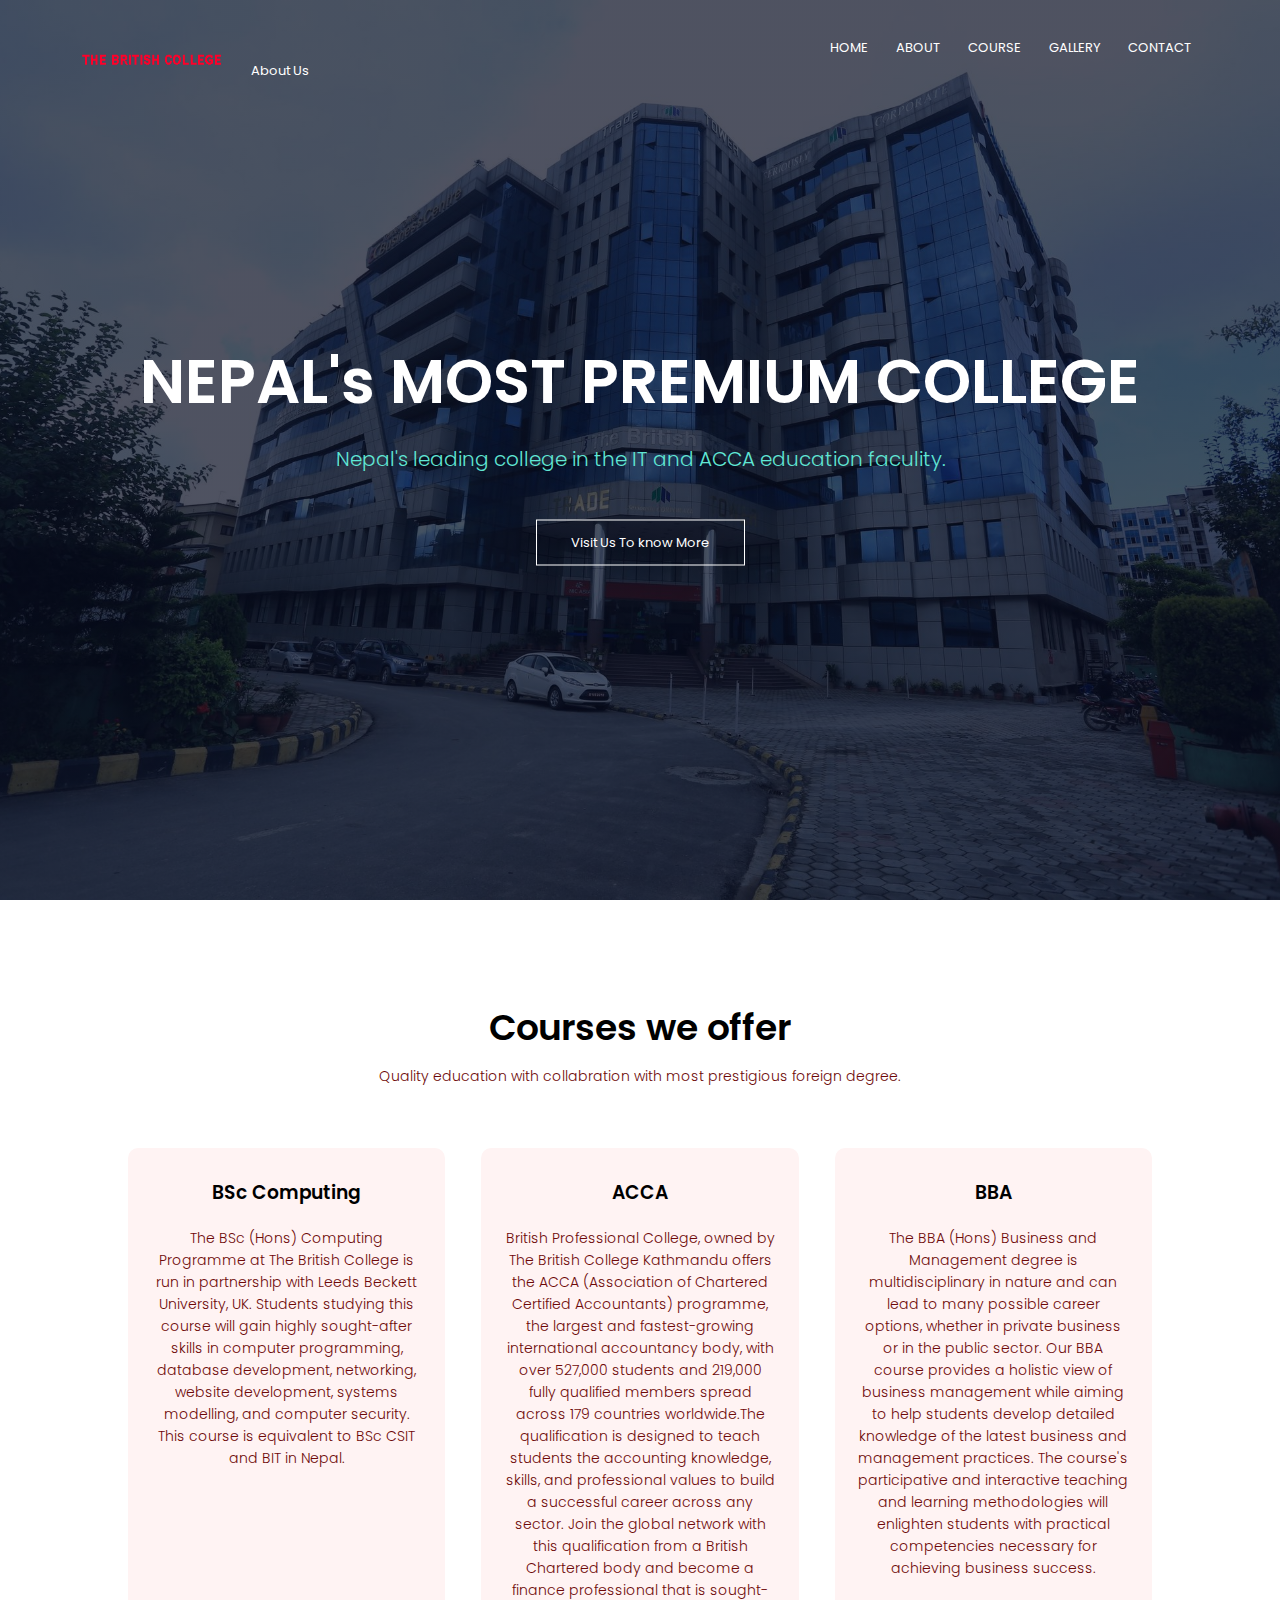
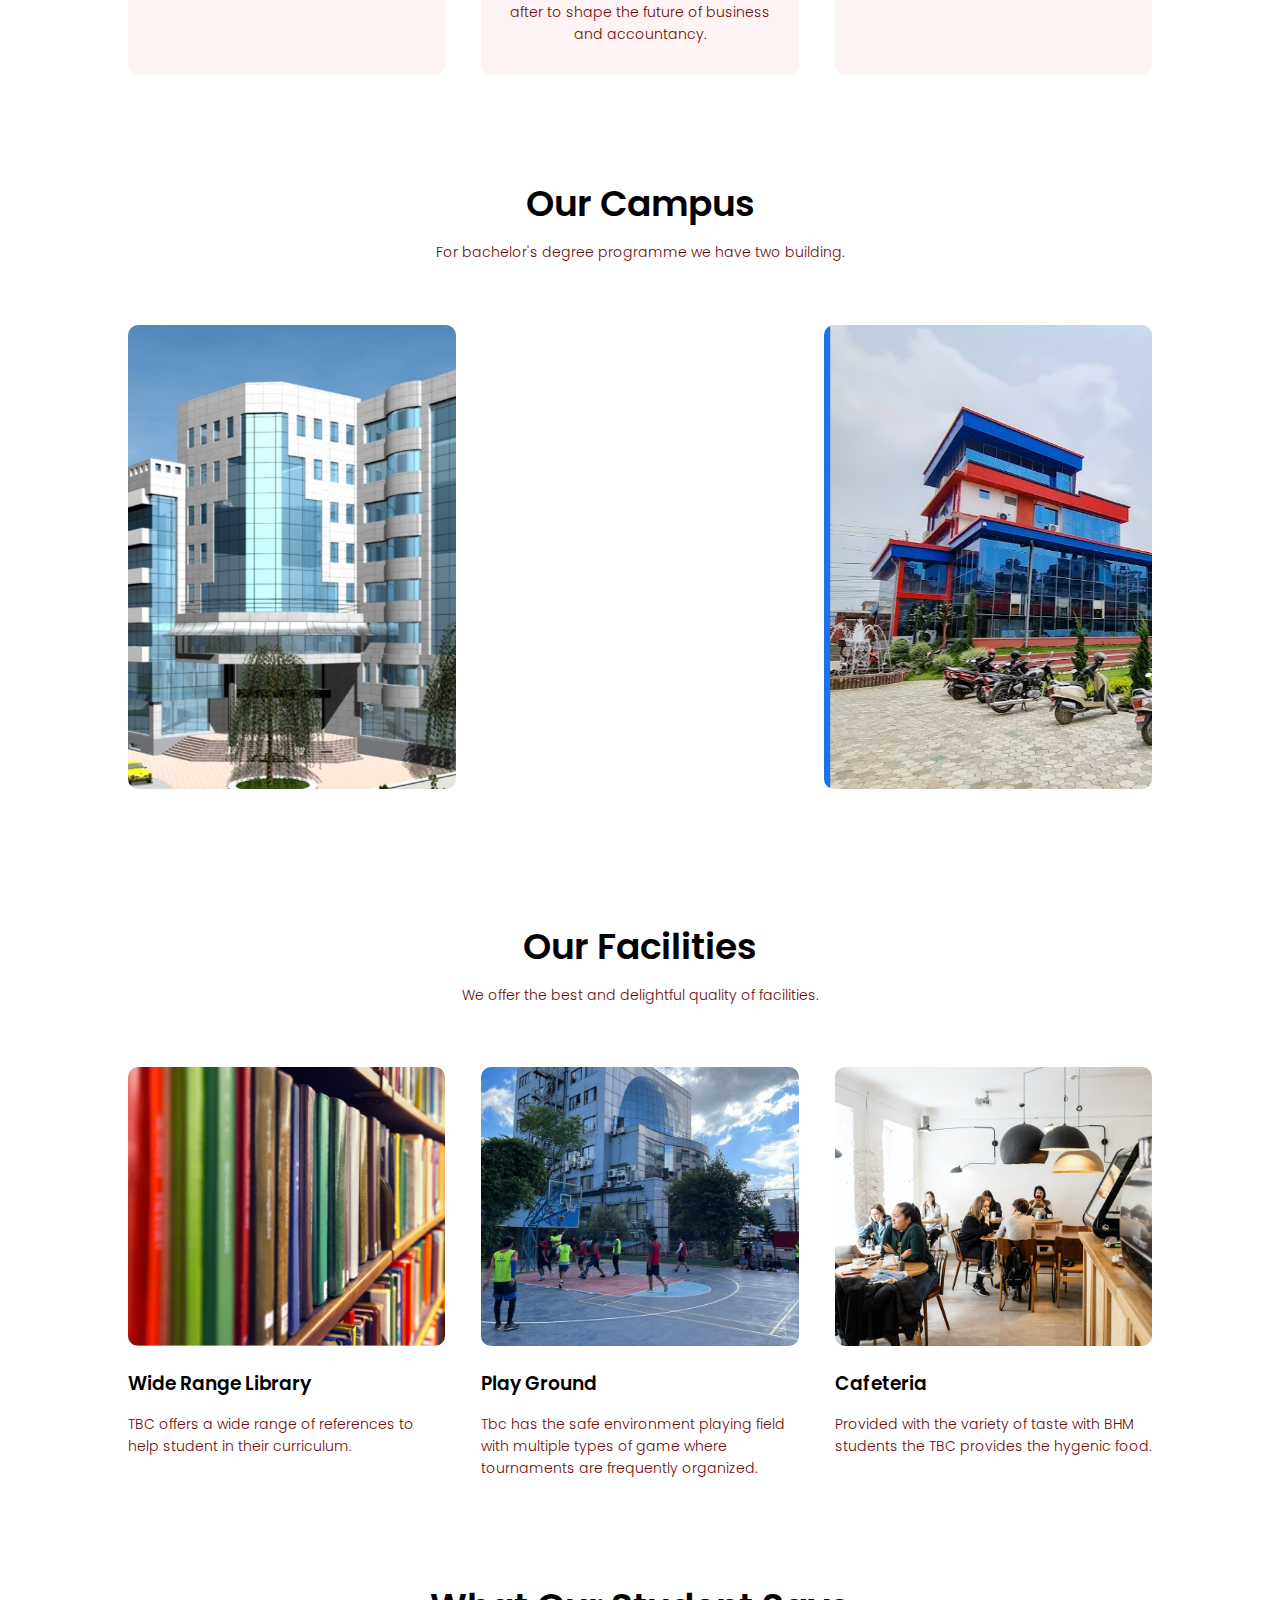
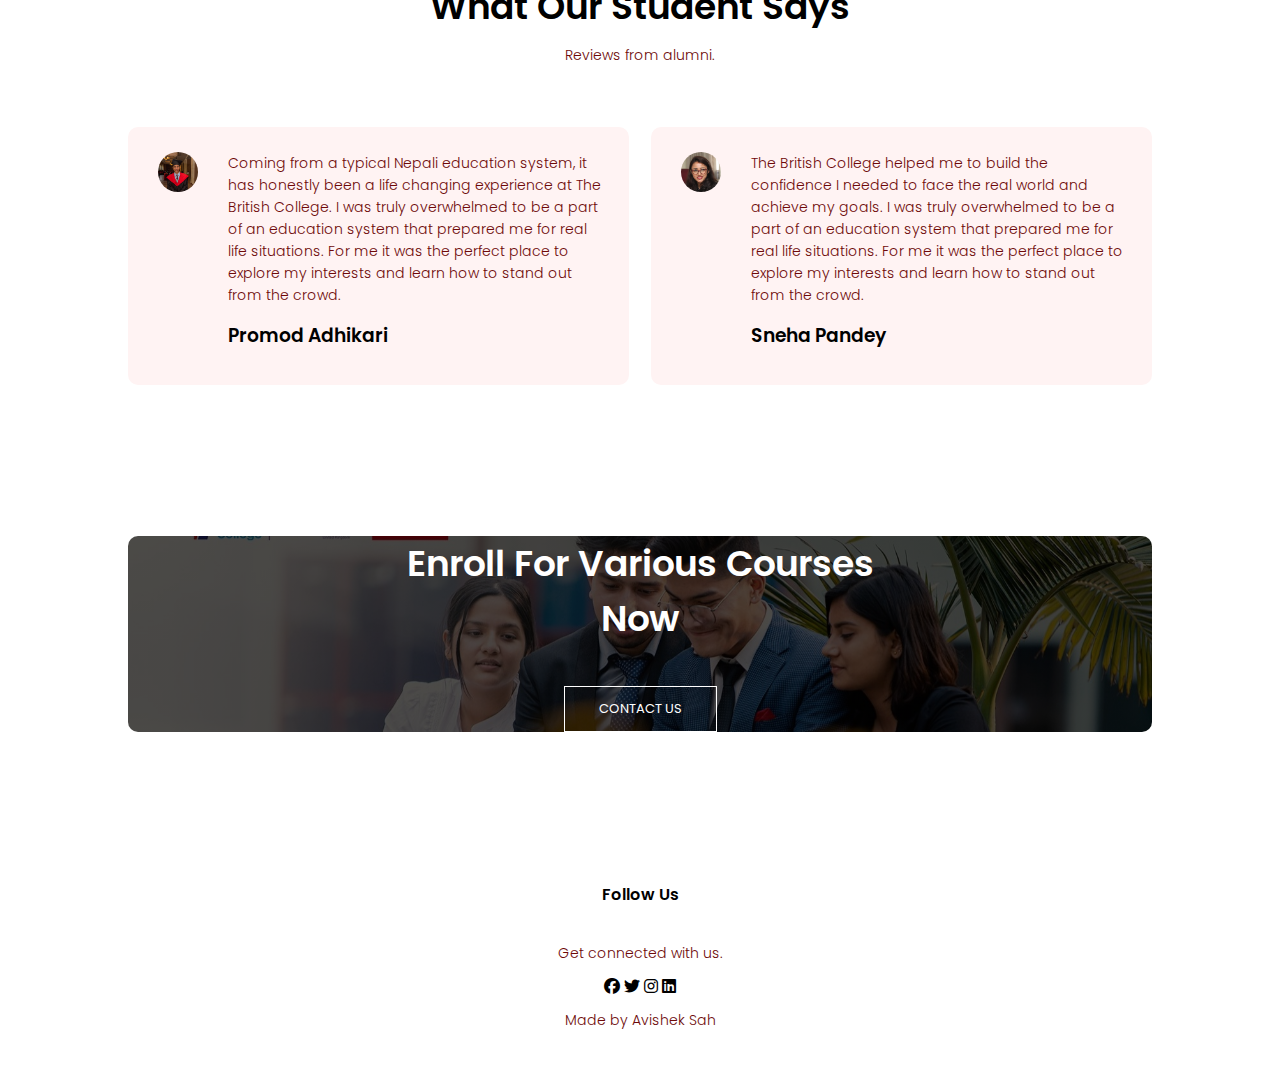
==== index.html @ cbeb2fff "New" ====
<!DOCTYPE html>
<html>

<head>
    <meta name="viewport" content="with=device-width,initial-scale=1.0">
    <title>Home-TBC</title>
    <link rel="stylesheet" href="style.css">
    <link rel="preconnect" href="https://fonts.gstatic.com">
    <link href="https://fonts.googleapis.com/css2?
family=Poppins:wght@100;200;300;400;600;700&display=swap" rel="stylesheet">
    <link rel="stylesheet" href="https://cdnjs.cloudflare.com/ajax/libs/font-awesome/6.1.2/css/all.min.css" />
</head>

<body>
    <section class="header">
        <nav>
            <a href="index.html"><img src="images/logo.png" alt="Image"></a>
            <div class="nav-links" id="navLinks">
                <i class="fa fa-times" onclick="hideMenu()"></i>
                <ul>
                    <li><a href="index.html">HOME</a></li>
                    <!-- <button class="sub-menu"> -->
                    <div class="dropdown">
                        <li>
                            <button id="myBtn" class="dropbtn">
                                <!-- <i class="fa fa-bars" name="Menu"></i> -->
                                   <a href="aboutus.html">About Us</a>
                            </button>
                        </li>
                        <div class="dropdown-content">
                            <a href="../index.html">Start</a>
                            <a href="gallery.html">Gallery</a>
                            <a href="aboutus.html">About Us</a>
                        </div>
                    </div>
                    <!-- <li><a href="#">ADMISSION</a></li>
                        <div class="sub_menu-1">
                            <ul>
                                <li><a href="#">BSc Computing</a></li>
                                <li><a href="#">ACCA</a></li>
                                <li><a href="#">BBA</a></li>
                                <li><a href="#">A-Levels</a></li>
                            </ul>
                        </div> -->
                    <!-- </button> -->
                    <li><a href="about.html">ABOUT</a></li>
                    <li><a href="course.html" target="_blank">COURSE</a></li>
                    <li><a href="blog.html">GALLERY</a></li>
                    <li><a href="contact.html">CONTACT</a></li>
                </ul>
            </div>
            <i class="fa fa-bars" onclick="showMenu()"></i>
        </nav>
        <div class="text-box">
            <h1>NEPAL's MOST PREMIUM COLLEGE</h1>
            <p>Nepal's leading college in the IT and ACCA education faculity.</p>
            <a href="https://www.thebritishcollege.edu.np/" target="_blank" class="hero-btn"> Visit Us To know More </a>
        </div>
    </section>
    <!--courses-->

    <section class="course">
        <h1>Courses we offer</h1>
        <p>Quality education with collabration with most prestigious foreign degree.</p>

        <div class="row">
            <div class="course-col">
                <h3>BSc Computing</h3>
                <p>The BSc (Hons) Computing Programme at The British College is run in partnership with Leeds Beckett
                    University, UK. Students studying this course will gain highly sought-after skills in computer
                    programming, database development, networking, website development, systems modelling, and computer
                    security. This course is equivalent to BSc CSIT and BIT in Nepal.</p>
            </div>
            <div class="course-col">
                <h3>ACCA</h3>
                <p>British Professional College, owned by The British College Kathmandu offers the ACCA (Association of
                    Chartered Certified Accountants) programme, the largest and fastest-growing international
                    accountancy body, with over 527,000 students and 219,000 fully qualified members spread across 179
                    countries worldwide.The qualification is designed to teach students the accounting knowledge,
                    skills, and professional values to build a successful career across any sector. Join the global
                    network with this qualification from a British Chartered body and become a finance professional that
                    is sought-after to shape the future of business and accountancy. </p>
            </div>
            <div class="course-col">
                <h3>BBA</h3>
                <p>The BBA (Hons) Business and Management degree is multidisciplinary in nature and can lead to many
                    possible career options, whether in private business or in the public sector. Our BBA course
                    provides a holistic view of business management while aiming to help students develop detailed
                    knowledge of the latest business and management practices. The course's participative and
                    interactive teaching and learning methodologies will enlighten students with practical competencies
                    necessary for achieving business success.</p>
            </div>
        </div>
    </section>

    <!--campus-->
    <section class="campus">
        <h1>Our Campus</h1>
        <p>For bachelor's degree programme we have two building.</p>
        <div class="row">
            <div class="campus-col">
                <img src="images/trade.jpg" alt="Image">
                <div class="layer">
                    <h3>Trade Tower</h3>
                </div>
            </div>
            <div class="campus-col">
                <img src="images/chaku.png" alt="Image">
                <div class="layer">
                    <h3>Chakupath</h3>
                </div>
            </div>
        </div>
    </section>

    <!--facilites-->
    <section class="facilities">
        <h1>Our Facilities</h1>
        <p>We offer the best and delightful quality of facilities.</p>

        <div class="row">
            <div class="facilities-col">
                <img src="images/library.jpg" alt="Image">
                <h3>Wide Range Library</h3>
                <p>TBC offers a wide range of references to help student in their curriculum.</p>
            </div>
            <div class="facilities-col">
                <img src="images/basketball.jpg" alt="Image">
                <h3>Play Ground</h3>
                <p>Tbc has the safe environment playing field with multiple types of game where tournaments are
                    frequently organized.</p>
            </div>
            <div class="facilities-col">
                <img src="images/cafeteria.png" alt="Image">
                <h3>Cafeteria</h3>
                <p>Provided with the variety of taste with BHM students the TBC provides the hygenic food.</p>
            </div>
        </div>
    </section>

    <!--testmonial-->
    <section class="testimonial">
        <h1>What Our Student Says</h1>
        <p>Reviews from alumni.</p>
        <div class="row">
            <div class="testimonial-col">
                <img src="images/user1.jpg" alt="Image">
                <div>
                    <p>Coming from a typical Nepali education system, it has honestly been a life changing experience at
                        The British College. I was truly overwhelmed to be a part of an education system that prepared
                        me for real life situations. For me it was the perfect place to explore my interests and learn
                        how to stand out from the crowd.</p>
                    <h3>Promod Adhikari</h3>
                </div>
            </div>
            <div class="testimonial-col">
                <img src="images/user2.jpg" alt="Image">
                <div>
                    <p>The British College helped me to build the confidence I needed to face the real world and achieve
                        my goals. I was truly overwhelmed to be a part of an education system that prepared me for real
                        life situations. For me it was the perfect place to explore my interests and learn how to stand
                        out from the crowd.</p>
                    <h3>Sneha Pandey</h3>
                </div>
            </div>
        </div>
    </section>

    <!--call-->
    <section class="cta">
        <h1>Enroll For Various Courses<br>Now</h1>
        <a href="contact.html" class="hero-btn">CONTACT US</a>
    </section>

    <!--footer-->
    <section class="footer">
        <h4>Follow Us</h4>
        <p>Get connected with us.</p>
        <div class="icons">
            <i class="fa-brands fa-facebook"></i>
            <i class="fa-brands fa-twitter"></i>
            <i class="fa-brands fa-instagram"></i>
            <i class="fa-brands fa-linkedin"></i>
        </div>
        <p>Made by Avishek Sah</p>
    </section>

    <!--javascript for mobile-->
    <script>
        var navLinks = document.getElementById("navLinks");
        function showMenu() {
            navLinks.style.right = "0";
        }
        function hideMenu() {
            navLinks.style.right = "-200px";
        }
    </script>
</body>

</html>
---- style.css ----
* {
    margin: 0;
    padding: 0;
    font-family: 'Poppins', sans-serif;
}

.header {
    min-height: 100vh;
    width: 100%;
    background-image: linear-gradient(rgba(4, 9, 30, 0.7), rgba(4, 9, 30, 0.7)), url(images/banner.jpg);
    background-position: center;
    background-size: cover;
    position: relative;
}

nav {
    display: flex;
    padding: 2%6%;
    justify-content: space-between;
    align-items: center;
}

nav img {
    width: 150px;
}

.nav-links {
    flex: 1;
    text-align: right;
}

.nav-links ul li {
    list-style: none;
    display: inline-block;
    padding: 8px 12px;
    position: relative;
}

.nav-links ul li a {
    color: #fff;
    text-decoration: none;
    font-size: 13px;
}

.nav-links ul li ::after {
    content: '';
    width: 0%;
    height: 2px;
    background: #f44336;
    display: block;
    margin: auto;
    transition: 0.5s;
}

.nav-links ul li:hover ::after {
    width: 100%;
}




.nav .button{
    padding: 15px 15px;
    border: none;
    cursor: grabbing;
    border-radius: 20px;
    width: 10%;
    height: 0.5%;
    color: black;
    background-color: #e18b30;
    text-align: center;
    text-decoration: none;
    display: inline-block;
    font-size: 16px;
    margin-top: 10px;
    margin-bottom: 10px;
    margin-right: 40px;
    transition-duration: 0.4s;
  }
  
  .nav .button:hover{
      background-color: #037c97;
  }
   
  /* Drop Down Menu of the Navigation Bar */
  .dropdown {
    float: left;
    overflow: hidden;
  }
  
  .dropdown .dropbtn {
  font-size: 16px;  
  border: none;
  outline: none;
  color: white;
  padding: 8px 12px;
  background-color: inherit;
  font-family: inherit;
  margin-top: 15px;
  margin-right: 20px;
  }
  
  .navbar a:hover, .dropdown:hover .dropbtn {
  background-color: red;
  }
  
  .dropdown-content {
  display: none;
  border-radius: 5px;
  position: absolute;
  background-color: #393838;
  min-width: 160px;
  box-shadow: 0px 8px 16px 0px rgba(0,0,0,0.2);
  z-index: 1;
  }
  
  .dropdown-content a {
  float: none;
  color: black;
  padding: 12px 16px;
  text-decoration: none;
  display: block;
  text-align: left;
  }
  
  .dropdown-content a:hover {
  background-color: #ddd;
  }
  
  .dropdown:hover .dropdown-content {
  display: block;
  }







.sub_menu-1{
    display: none;
}

.sub_menu{
    background: #f44336;
}

.text-box {
    width: 90%;
    color: #fff;
    position: absolute;
    top: 50%;
    left: 50%;
    transform: translate(-50%, -50%);
    text-align: center;
}

.text-box h1 {
    font-size: 62px;
}

.text-box p {
    margin: 10px 0 40px;
    font-size: 20px;
    color: rgb(96, 230, 212);
}

.hero-btn {
    display: inline-block;
    text-decoration: none;
    color: #fff;
    border: 1px solid #fff;
    padding: 12px 34px;
    font-size: 13px;
    background: transparent;
    position: relative;
    cursor: pointer;
}

.hero-btn:hover {
    border: 1px solid#f44336;
    background: #f44336;
    transition: 1s;
}

nav .fa {
    display: none;
}



@media(max-width:700px) {
    .text-box h1 {
        font-size: 20px;
    }

    .nav-links ul li {
        display: block;
    }

    .nav-links {
        position: absolute;
        background: #f44336;
        height: 100vh;
        width: 200px;
        top: 0;
        right: -200px;
        text-align: left;
        z-index: 2;
        transition: 0.5s;
    }

    nav .fa {
        display: block;
        color: #fff;
        margin: 10px;
        font-size: 22px;
        cursor: pointer;
    }

    .nav-links ul {
        padding: 30px;
    }
}




.course {
    width: 80%;
    margin: auto;
    text-align: center;
    padding-top: 100px;
}

h1 {
    font-size: 36px;
    font-weight: 600;
}

p {
    color: rgb(110, 9, 9);
    font-size: 14px;
    font-weight: 300;
    line-height: 22px;
    padding: 10px;
}

.row {
    margin-top: 5%;
    display: flex;
    justify-content: space-between;
}

.course-col {
    flex-basis: 31%;
    background: #fff3f3;
    border-radius: 10px;
    margin-bottom: 5%;
    padding: 20px 12px;
    box-sizing: border-box;
    transition: 0.5s;
}

h3 {
    text-align: center;
    font-weight: 600;
    margin: 10px 0;
}

.course-col:hover {
    box-shadow: 0 0 20px rgba(0, 0, 0, 0.2);
}


@media(max-width:700px) {
    .row {
        flex-direction: column;
    }
}




.campus {
    width: 80%;
    margin: auto;
    text-align: center;
    padding-top: 50px;
}

.campus-col {
    flex-basis: 32%;
    border-radius: 10px;
    margin-bottom: 30px;
    position: relative;
    overflow: hidden;
}

.campus-col img {
    width: 100%;
    display: block;
}

.layer {
    background: transparent;
    height: 100%;
    width: 100%;
    position: absolute;
    top: 0;
    left: 0;
    transition: 0.5s;
}

.layer:hover {
    background: rgba(226, 0, 0, 0.7);
}

.layer h3 {
    width: 100%;
    font-weight: 500;
    color: #fff;
    font-size: 26px;
    bottom: 0;
    left: 50%;
    transform: translateX(-50%);
    position: absolute;
    opacity: 0;
    transition: 0.5s;
}

.layer:hover h3 {
    bottom: 49%;
    opacity: 1;
}

/*-----facilities------*/
.facilities {
    width: 80%;
    margin: auto;
    text-align: center;
    padding-top: 100px;
}

.facilities-col {
    flex-basis: 31%;
    border-radius: 10px;
    margin: bottom 5%;
    text-align: left;
}

.facilities-col img {
    width: 100%;
    border-radius: 10px;
}

.facilities-col p {
    padding: 0;
}

.facilities-col h3 {
    margin-top: 16px;
    margin-bottom: 15px;
    text-align: left;
}

/*------testimonial-------*/
.testimonial {
    width: 80%;
    margin: auto;
    padding-top: 100px;
    text-align: center;
}

.testimonial-col {
    flex-basis: 44%;
    border-radius: 10px;
    margin-bottom: 5%;
    text-align: left;
    background: #fff3f3;
    padding: 25px;
    cursor: pointer;
    display: flex;
}

.testimonial-col img {
    height: 40px;
    margin-left: 5px;
    margin-right: 30px;
    border-radius: 50%;
}

.testimonial-col p {
    padding: 0;
}

.testimonial-col h3 {
    margin-top: 15px;
    text-align: left;
}

/*-----call----*/
.cta {
    margin: 100px auto;
    width: 80%;
    background-image: linear-gradient(rgba(0, 0, 0, 0.7), rgba(0, 0, 0, 0.7)), url(images/banner2.jpg);
    background-position: center;
    background-size: cover;
    border-radius: 10px;
    text-align: center;
    padding: 100px0;
}

.cta h1 {
    color: #fff;
    margin-bottom: 40px;
    padding: 0;
}

@media(max-width: 700px) {
    .cta h1 {
        font-size: 24px;
    }
}

/*---footer---*/
.footer {
    width: 100%;
    text-align: center;
    padding: 30px 0;
}

.footer h4 {
    margin-bottom: 25px;
    margin-top: 20px;
    font-weight: 600;
}

.icons .fa {
    color: #f44336;
    margin: 013px;
    cursor: pointer;
    padding: 18px0;
}

.fa-heart-o {
    color: #f44336;
}



/*---about us---*/
.sub-header {
    height: 50vh;
    width: 100%;
    background-image: linear-gradient(rgba(4, 9, 30, 0.7), rgba(4, 9, 30, 0.7)), url(images/background.jpg);
    background-position: center;
    background-size: cover;
    text-align: center;
    color: #fff;
}

.sub-header h1 {
    margin-top: 100px;
}

.about-us {
    width: 80%;
    margin: auto;
    padding-top: 80px;
    padding-bottom: 50px;
}

.about-col {
    flex-basis: 48%;
    padding: 30px 2px;
}

.about-col img {
    width: 100%;
}

.about-col h1 {
    padding-top: 0;
}

.about-col p {
    padding: 15px 0 25px;
}

.red-btn {
    border: 1px solid #f44336;
    background: transparent;
    color: #f44336;
}

.red-btn:hover {
    color: #fff;
}

/*---blog--*/
.blog-content {
    width: 80%;
    margin: auto;
    padding: 60px 0;
}

.blog-left img {
    width: 100%;
}

.blog-left h2 {
    color: #222;
    font-weight: 600;
    margin: 30px 0;
}

.blog-left p {
    color: #999;
    padding: 0;
}

.comment-box {
    border: 1px solid #ccc;
    margin: 50 px 0;
    padding: 10px 20px;
}

.comment-box h3 {
    text-align: left;
}

.comment-form input,
.comment-form textarea {
    width: 100%;
    padding: 10px;
    margin: 15px 0;
    box-sizing: border-box;
    border: none;
    outline: none;
    background: #f0f0f0;
}

.comment-form button {
    margin: 10px 0;
}

@media(max-width: 700px) {
    .sub-header h1 {
        font-size: 24px;
    }
}

/*--contact us--*/
.location {
    width: 80%;
    margin: auto;
    padding: 80px 0;
}

.location iframe {
    width: 100%;
}

.contact-us {
    width: 80%;
    margin: auto;
}

.contact-col {
    flex-basis: 48%;
    margin-bottom: 30px;
}

.contact-col div {
    display: flex;
    align-items: center;
    margin-bottom: 40px;
}

.contact-col div .fa {
    font-size: 28px;
    color: #f44336;
    margin: 10px;
    margin-right: 30px;
}

.contact-col div p {
    padding: 0;
}

.contact-col div h5 {
    font-size: 20px;
    margin-bottom: 5px;
    color: #555;
    font-weight: 400;
}

.contact-col input,
.contact-col textarea {
    width: 100%;
    padding: 15px;
    margin-bottom: 17px;
    outline: none;
    border: 1px solid #ccc;
    box-sizing: border-box;
}
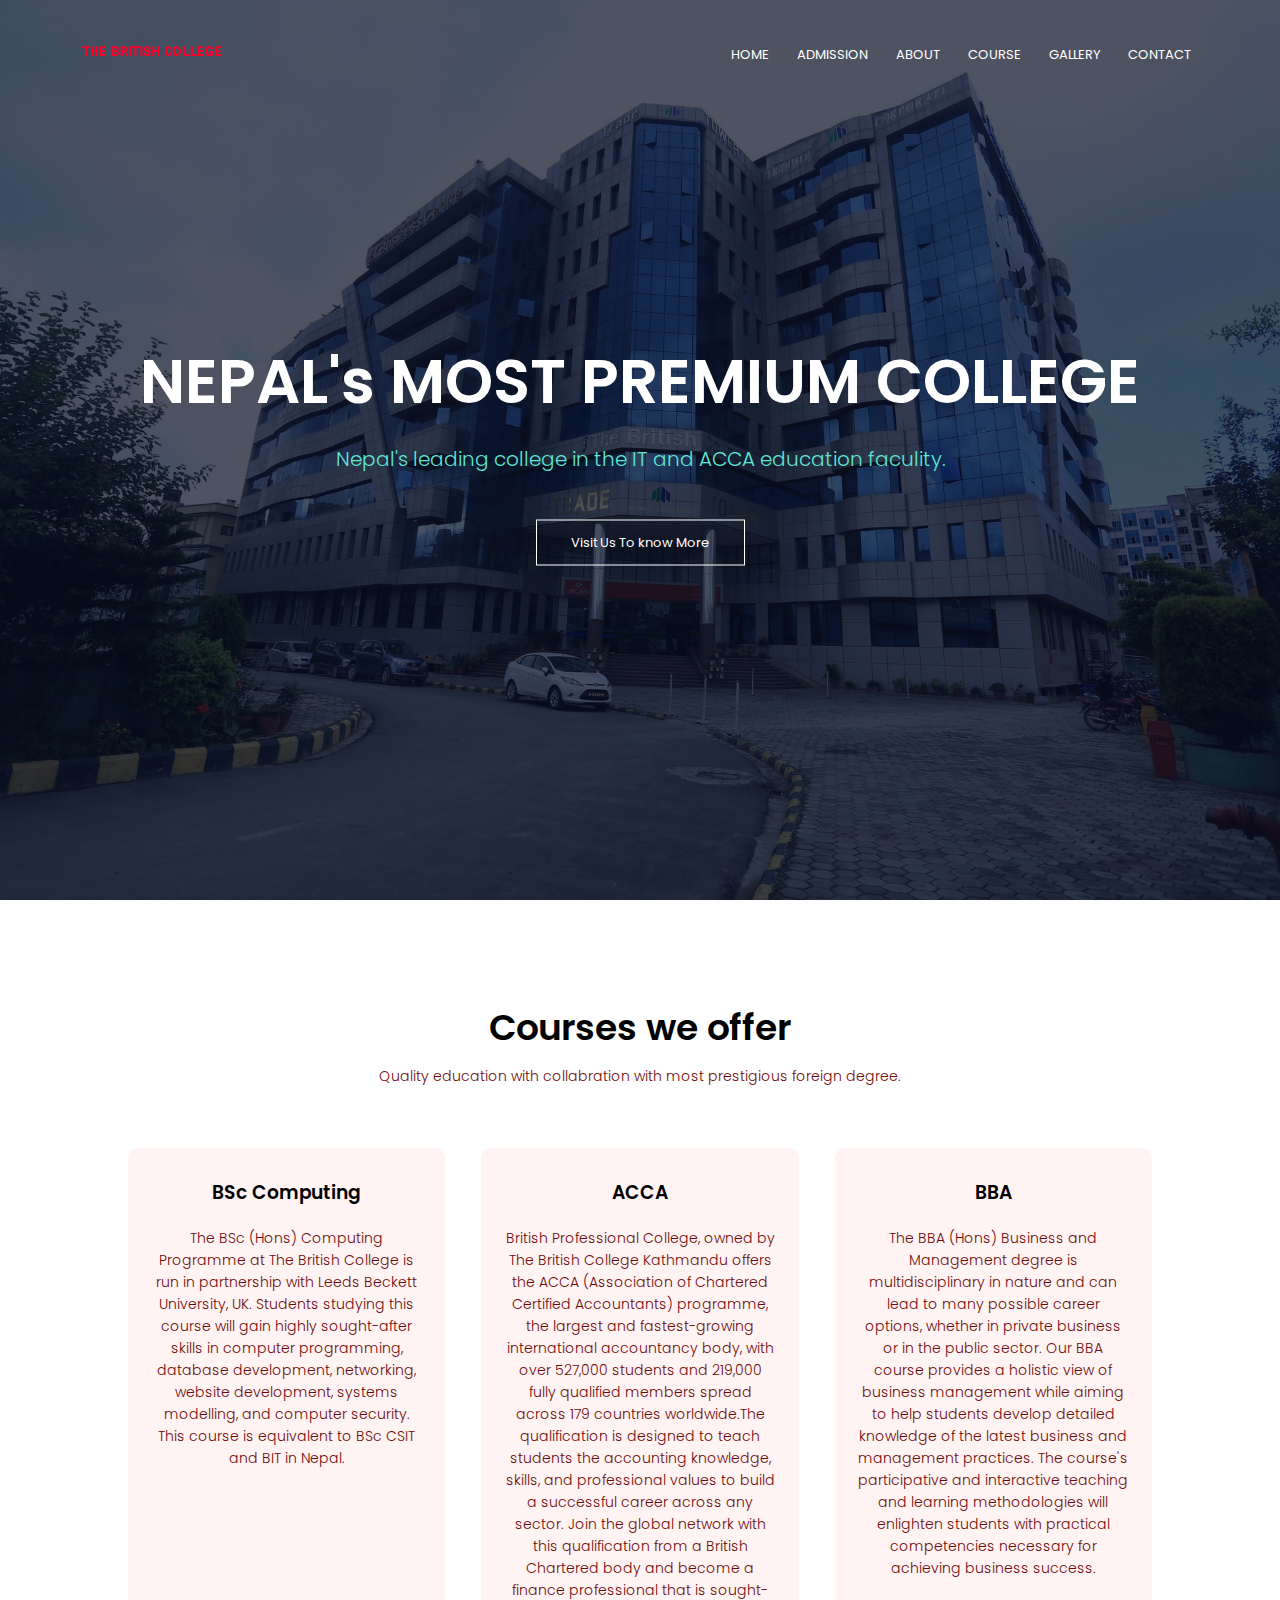
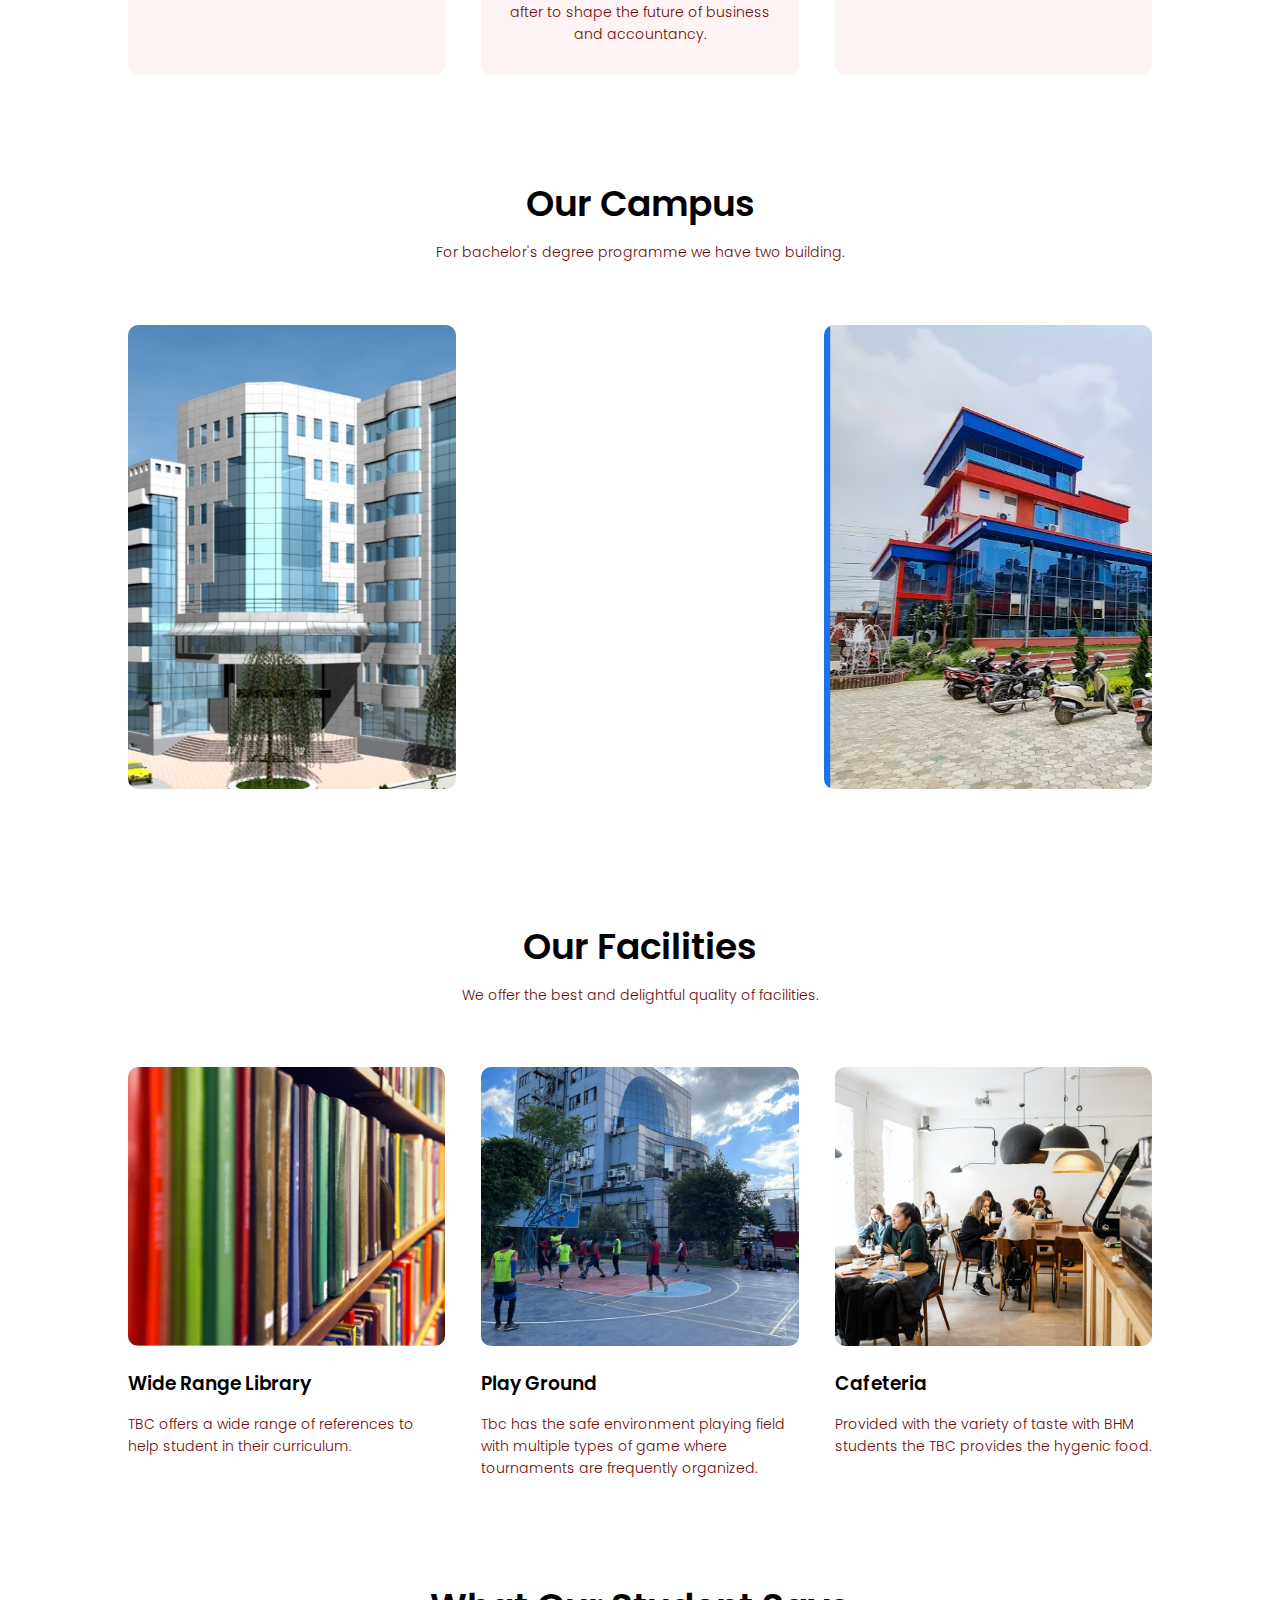
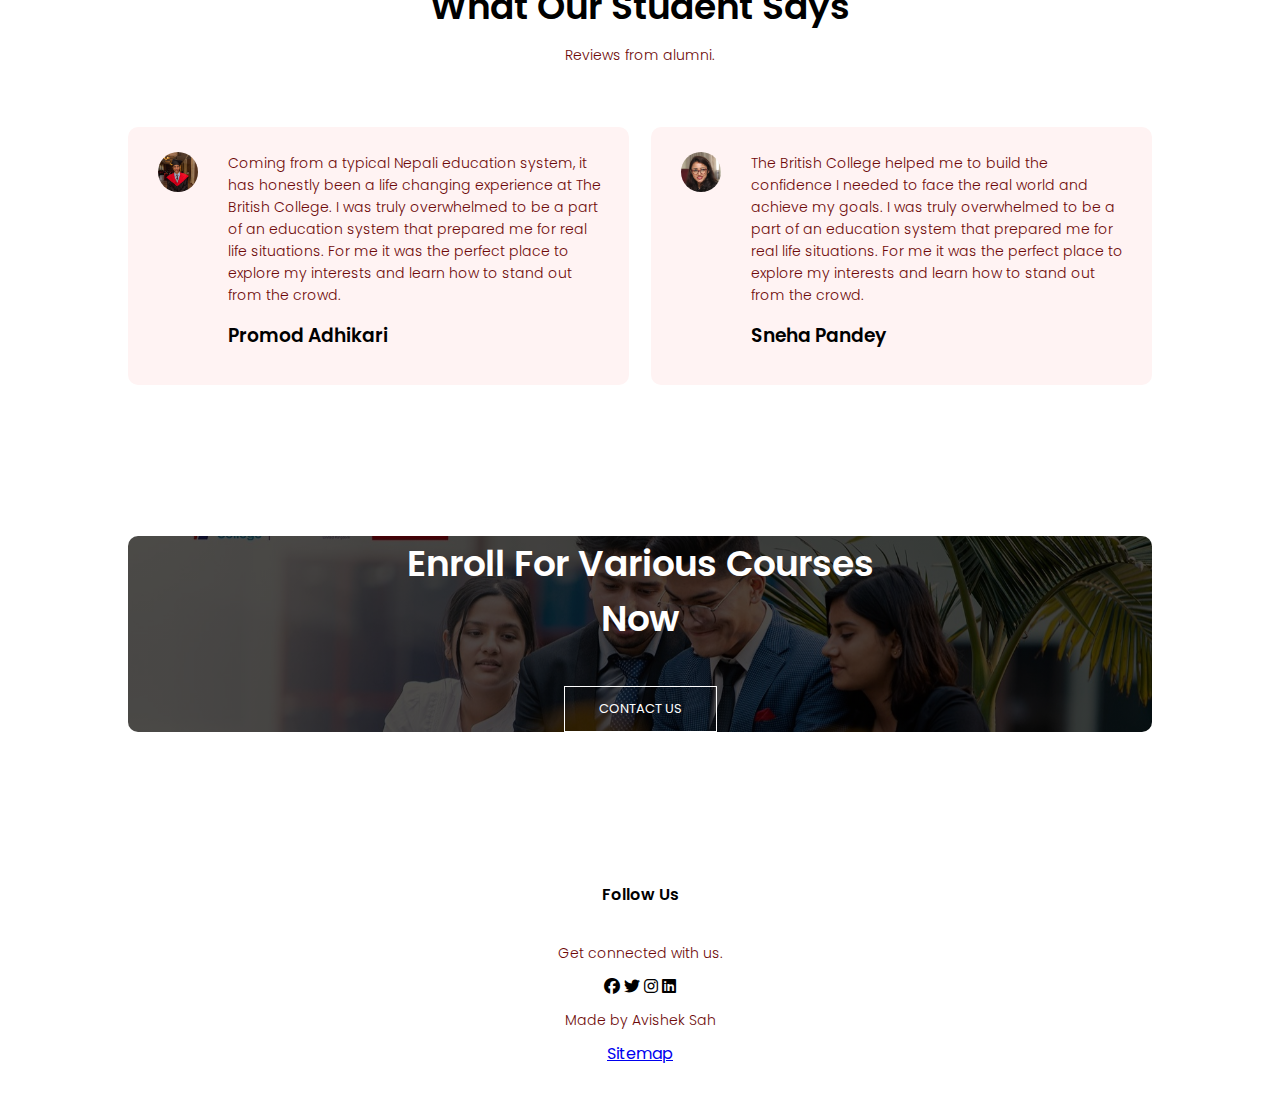
==== commit 2b0dfb9f: "second commit" ====
--- a/index.html
+++ b/index.html
@@ -3,8 +3,8 @@
 
 <head>
     <meta name="viewport" content="with=device-width,initial-scale=1.0">
-    <title>Home-TBC</title>
-    <link rel="stylesheet" href="style.css">
+    <title>HOME-TBC</title>
+    <link rel="stylesheet" href="pages/style.css">
     <link rel="preconnect" href="https://fonts.gstatic.com">
     <link href="https://fonts.googleapis.com/css2?
 family=Poppins:wght@100;200;300;400;600;700&display=swap" rel="stylesheet">
@@ -14,39 +14,26 @@
 <body>
     <section class="header">
         <nav>
-            <a href="index.html"><img src="images/logo.png" alt="Image"></a>
+            <a href="index.html"><img src="pages/images/logo.png" alt="Image"></a>
             <div class="nav-links" id="navLinks">
                 <i class="fa fa-times" onclick="hideMenu()"></i>
                 <ul>
                     <li><a href="index.html">HOME</a></li>
-                    <!-- <button class="sub-menu"> -->
-                    <div class="dropdown">
-                        <li>
-                            <button id="myBtn" class="dropbtn">
-                                <!-- <i class="fa fa-bars" name="Menu"></i> -->
-                                   <a href="aboutus.html">About Us</a>
-                            </button>
-                        </li>
-                        <div class="dropdown-content">
-                            <a href="../index.html">Start</a>
-                            <a href="gallery.html">Gallery</a>
-                            <a href="aboutus.html">About Us</a>
+                    <li>
+                        <div class="dropdown">
+                            <button class="dropbtn">ADMISSION</button>
+                            <div class="dropdown-content">
+                                <a href="#">BSc Computing</a>
+                                <a href="#">ACCA</a>
+                                <a href="#">BBA</a>
+                                <a href="#">A-Levels</a>
+                            </div>
                         </div>
-                    </div>
-                    <!-- <li><a href="#">ADMISSION</a></li>
-                        <div class="sub_menu-1">
-                            <ul>
-                                <li><a href="#">BSc Computing</a></li>
-                                <li><a href="#">ACCA</a></li>
-                                <li><a href="#">BBA</a></li>
-                                <li><a href="#">A-Levels</a></li>
-                            </ul>
-                        </div> -->
-                    <!-- </button> -->
-                    <li><a href="about.html">ABOUT</a></li>
-                    <li><a href="course.html" target="_blank">COURSE</a></li>
-                    <li><a href="blog.html">GALLERY</a></li>
-                    <li><a href="contact.html">CONTACT</a></li>
+                    </li>
+                    <li><a href="pages/about.html">ABOUT</a></li>
+                    <li><a href="pages/course.html" target="_blank">COURSE</a></li>
+                    <li><a href="pages/blog.html">GALLERY</a></li>
+                    <li><a href="pages/contact.html">CONTACT</a></li>
                 </ul>
             </div>
             <i class="fa fa-bars" onclick="showMenu()"></i>
@@ -99,13 +86,13 @@
         <p>For bachelor's degree programme we have two building.</p>
         <div class="row">
             <div class="campus-col">
-                <img src="images/trade.jpg" alt="Image">
+                <img src="pages/images/trade.jpg" alt="Image">
                 <div class="layer">
                     <h3>Trade Tower</h3>
                 </div>
             </div>
             <div class="campus-col">
-                <img src="images/chaku.png" alt="Image">
+                <img src="pages/images/chaku.png" alt="Image">
                 <div class="layer">
                     <h3>Chakupath</h3>
                 </div>
@@ -120,18 +107,18 @@
 
         <div class="row">
             <div class="facilities-col">
-                <img src="images/library.jpg" alt="Image">
+                <img src="pages/images/library.jpg" alt="Image">
                 <h3>Wide Range Library</h3>
                 <p>TBC offers a wide range of references to help student in their curriculum.</p>
             </div>
             <div class="facilities-col">
-                <img src="images/basketball.jpg" alt="Image">
+                <img src="pages/images/basketball.jpg" alt="Image">
                 <h3>Play Ground</h3>
                 <p>Tbc has the safe environment playing field with multiple types of game where tournaments are
                     frequently organized.</p>
             </div>
             <div class="facilities-col">
-                <img src="images/cafeteria.png" alt="Image">
+                <img src="pages/images/cafeteria.png" alt="Image">
                 <h3>Cafeteria</h3>
                 <p>Provided with the variety of taste with BHM students the TBC provides the hygenic food.</p>
             </div>
@@ -144,7 +131,7 @@
         <p>Reviews from alumni.</p>
         <div class="row">
             <div class="testimonial-col">
-                <img src="images/user1.jpg" alt="Image">
+                <img src="pages/images/user1.jpg" alt="Image">
                 <div>
                     <p>Coming from a typical Nepali education system, it has honestly been a life changing experience at
                         The British College. I was truly overwhelmed to be a part of an education system that prepared
@@ -154,7 +141,7 @@
                 </div>
             </div>
             <div class="testimonial-col">
-                <img src="images/user2.jpg" alt="Image">
+                <img src="pages/images/user2.jpg" alt="Image">
                 <div>
                     <p>The British College helped me to build the confidence I needed to face the real world and achieve
                         my goals. I was truly overwhelmed to be a part of an education system that prepared me for real
@@ -169,7 +156,7 @@
     <!--call-->
     <section class="cta">
         <h1>Enroll For Various Courses<br>Now</h1>
-        <a href="contact.html" class="hero-btn">CONTACT US</a>
+        <a href="pages/contact.html" class="hero-btn">CONTACT US</a>
     </section>
 
     <!--footer-->
@@ -183,6 +170,7 @@
             <i class="fa-brands fa-linkedin"></i>
         </div>
         <p>Made by Avishek Sah</p>
+        <a href="pages/sitemap.html" target="_blank">Sitemap</a>
     </section>
 
     <!--javascript for mobile-->
--- a/pages/style.css
+++ b/pages/style.css
@@ -0,0 +1,558 @@
+* {
+    margin: 0;
+    padding: 0;
+    font-family: 'Poppins', sans-serif;
+}
+
+.header {
+    min-height: 100vh;
+    width: 100%;
+    background-image: linear-gradient(rgba(4, 9, 30, 0.7), rgba(4, 9, 30, 0.7)), url(images/banner.jpg);
+    background-position: center;
+    background-size: cover;
+    position: relative;
+}
+
+nav {
+    display: flex;
+    padding: 2%6%;
+    justify-content: space-between;
+    align-items: center;
+}
+
+nav img {
+    width: 150px;
+}
+
+.nav-links {
+    flex: 1;
+    text-align: right;
+}
+
+.nav-links ul li {
+    list-style: none;
+    display: inline-block;
+    padding: 8px 12px;
+    position: relative;
+}
+
+.nav-links ul li a {
+    color: #fff;
+    text-decoration: none;
+    font-size: 13px;
+}
+
+.nav-links ul li ::after {
+    content: '';
+    width: 0%;
+    height: 2px;
+    background: #f44336;
+    display: block;
+    margin: auto;
+    transition: 0.5s;
+}
+
+.nav-links ul li:hover ::after {
+    width: 100%;
+}
+
+/*dropdown*/
+
+.dropbtn {
+    background-color: inherit;
+    color: white;
+    font-size: 13px;
+    border: none;
+}
+
+.dropdown {
+    position: relative;
+    display: inline-block;
+}
+
+.dropdown-content {
+    display: none;
+    position: absolute;
+    background-color: inherit;
+    min-width: 140px;
+    box-shadow: 0px 8px 16px 0px rgba(0, 0, 0, 0.2);
+    z-index: 1;
+}
+
+.dropdown-content a {
+    color: black;
+    padding: 8px 9px;
+    text-decoration: none;
+    display: block;
+}
+
+.dropdown-content a:hover {
+    background-color: rgba(0, 0, 0, 0.4);
+}
+
+.dropdown:hover .dropdown-content {
+    display: block;
+}
+
+/*dropdown ends*/
+
+.text-box {
+    width: 90%;
+    color: #fff;
+    position: absolute;
+    top: 50%;
+    left: 50%;
+    transform: translate(-50%, -50%);
+    text-align: center;
+}
+
+.text-box h1 {
+    font-size: 62px;
+}
+
+.text-box p {
+    margin: 10px 0 40px;
+    font-size: 20px;
+    color: rgb(96, 230, 212);
+}
+
+.hero-btn {
+    display: inline-block;
+    text-decoration: none;
+    color: #fff;
+    border: 1px solid #fff;
+    padding: 12px 34px;
+    font-size: 13px;
+    background: transparent;
+    position: relative;
+    cursor: pointer;
+}
+
+.hero-btn:hover {
+    border: 1px solid#f44336;
+    background: #f44336;
+    transition: 1s;
+}
+
+nav .fa {
+    display: none;
+}
+
+
+
+@media(max-width:700px) {
+    .text-box h1 {
+        font-size: 20px;
+    }
+
+    .nav-links ul li {
+        display: block;
+    }
+
+    .nav-links {
+        position: absolute;
+        background: #f44336;
+        height: 100vh;
+        width: 200px;
+        top: 0;
+        right: -200px;
+        text-align: left;
+        z-index: 2;
+        transition: 0.5s;
+    }
+
+    nav .fa {
+        display: block;
+        color: #fff;
+        margin: 10px;
+        font-size: 22px;
+        cursor: pointer;
+    }
+
+    .nav-links ul {
+        padding: 30px;
+    }
+}
+
+
+
+
+.course {
+    width: 80%;
+    margin: auto;
+    text-align: center;
+    padding-top: 100px;
+}
+
+h1 {
+    font-size: 36px;
+    font-weight: 600;
+}
+
+p {
+    color: rgb(110, 9, 9);
+    font-size: 14px;
+    font-weight: 300;
+    line-height: 22px;
+    padding: 10px;
+}
+
+.row {
+    margin-top: 5%;
+    display: flex;
+    justify-content: space-between;
+}
+
+.course-col {
+    flex-basis: 31%;
+    background: #fff3f3;
+    border-radius: 10px;
+    margin-bottom: 5%;
+    padding: 20px 12px;
+    box-sizing: border-box;
+    transition: 0.5s;
+}
+
+h3 {
+    text-align: center;
+    font-weight: 600;
+    margin: 10px 0;
+}
+
+.course-col:hover {
+    box-shadow: 0 0 20px rgba(0, 0, 0, 0.2);
+}
+
+
+@media(max-width:700px) {
+    .row {
+        flex-direction: column;
+    }
+}
+
+
+
+
+.campus {
+    width: 80%;
+    margin: auto;
+    text-align: center;
+    padding-top: 50px;
+}
+
+.campus-col {
+    flex-basis: 32%;
+    border-radius: 10px;
+    margin-bottom: 30px;
+    position: relative;
+    overflow: hidden;
+}
+
+.campus-col img {
+    width: 100%;
+    display: block;
+}
+
+.layer {
+    background: transparent;
+    height: 100%;
+    width: 100%;
+    position: absolute;
+    top: 0;
+    left: 0;
+    transition: 0.5s;
+}
+
+.layer:hover {
+    background: rgba(226, 0, 0, 0.7);
+}
+
+.layer h3 {
+    width: 100%;
+    font-weight: 500;
+    color: #fff;
+    font-size: 26px;
+    bottom: 0;
+    left: 50%;
+    transform: translateX(-50%);
+    position: absolute;
+    opacity: 0;
+    transition: 0.5s;
+}
+
+.layer:hover h3 {
+    bottom: 49%;
+    opacity: 1;
+}
+
+/*-----facilities------*/
+.facilities {
+    width: 80%;
+    margin: auto;
+    text-align: center;
+    padding-top: 100px;
+}
+
+.facilities-col {
+    flex-basis: 31%;
+    border-radius: 10px;
+    margin: bottom 5%;
+    text-align: left;
+}
+
+.facilities-col img {
+    width: 100%;
+    border-radius: 10px;
+}
+
+.facilities-col p {
+    padding: 0;
+}
+
+.facilities-col h3 {
+    margin-top: 16px;
+    margin-bottom: 15px;
+    text-align: left;
+}
+
+/*------testimonial-------*/
+.testimonial {
+    width: 80%;
+    margin: auto;
+    padding-top: 100px;
+    text-align: center;
+}
+
+.testimonial-col {
+    flex-basis: 44%;
+    border-radius: 10px;
+    margin-bottom: 5%;
+    text-align: left;
+    background: #fff3f3;
+    padding: 25px;
+    cursor: pointer;
+    display: flex;
+}
+
+.testimonial-col img {
+    height: 40px;
+    margin-left: 5px;
+    margin-right: 30px;
+    border-radius: 50%;
+}
+
+.testimonial-col p {
+    padding: 0;
+}
+
+.testimonial-col h3 {
+    margin-top: 15px;
+    text-align: left;
+}
+
+/*-----call----*/
+.cta {
+    margin: 100px auto;
+    width: 80%;
+    background-image: linear-gradient(rgba(0, 0, 0, 0.7), rgba(0, 0, 0, 0.7)), url(images/banner2.jpg);
+    background-position: center;
+    background-size: cover;
+    border-radius: 10px;
+    text-align: center;
+    padding: 100px0;
+}
+
+.cta h1 {
+    color: #fff;
+    margin-bottom: 40px;
+    padding: 0;
+}
+
+@media(max-width: 700px) {
+    .cta h1 {
+        font-size: 24px;
+    }
+}
+
+/*---footer---*/
+.footer {
+    width: 100%;
+    text-align: center;
+    padding: 30px 0;
+}
+
+.footer h4 {
+    margin-bottom: 25px;
+    margin-top: 20px;
+    font-weight: 600;
+}
+
+.icons .fa {
+    color: #f44336;
+    margin: 013px;
+    cursor: pointer;
+    padding: 18px0;
+}
+
+.fa-heart-o {
+    color: #f44336;
+}
+
+
+
+/*---about us---*/
+.sub-header {
+    height: 50vh;
+    width: 100%;
+    background-image: linear-gradient(rgba(4, 9, 30, 0.7), rgba(4, 9, 30, 0.7)), url(images/background.jpg);
+    background-position: center;
+    background-size: cover;
+    text-align: center;
+    color: #fff;
+}
+
+.sub-header h1 {
+    margin-top: 100px;
+}
+
+.about-us {
+    width: 80%;
+    margin: auto;
+    padding-top: 80px;
+    padding-bottom: 50px;
+}
+
+.about-col {
+    flex-basis: 48%;
+    padding: 30px 2px;
+}
+
+.about-col img {
+    width: 100%;
+}
+
+.about-col h1 {
+    padding-top: 0;
+}
+
+.about-col p {
+    padding: 15px 0 25px;
+}
+
+.red-btn {
+    border: 1px solid #f44336;
+    background: transparent;
+    color: #f44336;
+}
+
+.red-btn:hover {
+    color: #fff;
+}
+
+/*---blog--*/
+.blog-content {
+    width: 80%;
+    margin: auto;
+    padding: 60px 0;
+}
+
+.blog-left img {
+    width: 100%;
+}
+
+.blog-left h2 {
+    color: #222;
+    font-weight: 600;
+    margin: 30px 0;
+}
+
+.blog-left p {
+    color: #999;
+    padding: 0;
+}
+
+.comment-box {
+    border: 1px solid #ccc;
+    margin: 50 px 0;
+    padding: 10px 20px;
+}
+
+.comment-box h3 {
+    text-align: left;
+}
+
+.comment-form input,
+.comment-form textarea {
+    width: 100%;
+    padding: 10px;
+    margin: 15px 0;
+    box-sizing: border-box;
+    border: none;
+    outline: none;
+    background: #f0f0f0;
+}
+
+.comment-form button {
+    margin: 10px 0;
+}
+
+@media(max-width: 700px) {
+    .sub-header h1 {
+        font-size: 24px;
+    }
+}
+
+/*--contact us--*/
+.location {
+    width: 80%;
+    margin: auto;
+    padding: 80px 0;
+}
+
+.location iframe {
+    width: 100%;
+}
+
+.contact-us {
+    width: 80%;
+    margin: auto;
+}
+
+.contact-col {
+    flex-basis: 48%;
+    margin-bottom: 30px;
+}
+
+.contact-col div {
+    display: flex;
+    align-items: center;
+    margin-bottom: 40px;
+}
+
+.contact-col div .fa {
+    font-size: 28px;
+    color: #f44336;
+    margin: 10px;
+    margin-right: 30px;
+}
+
+.contact-col div p {
+    padding: 0;
+}
+
+.contact-col div h5 {
+    font-size: 20px;
+    margin-bottom: 5px;
+    color: #555;
+    font-weight: 400;
+}
+
+.contact-col input,
+.contact-col textarea {
+    width: 100%;
+    padding: 15px;
+    margin-bottom: 17px;
+    outline: none;
+    border: 1px solid #ccc;
+    box-sizing: border-box;
+}